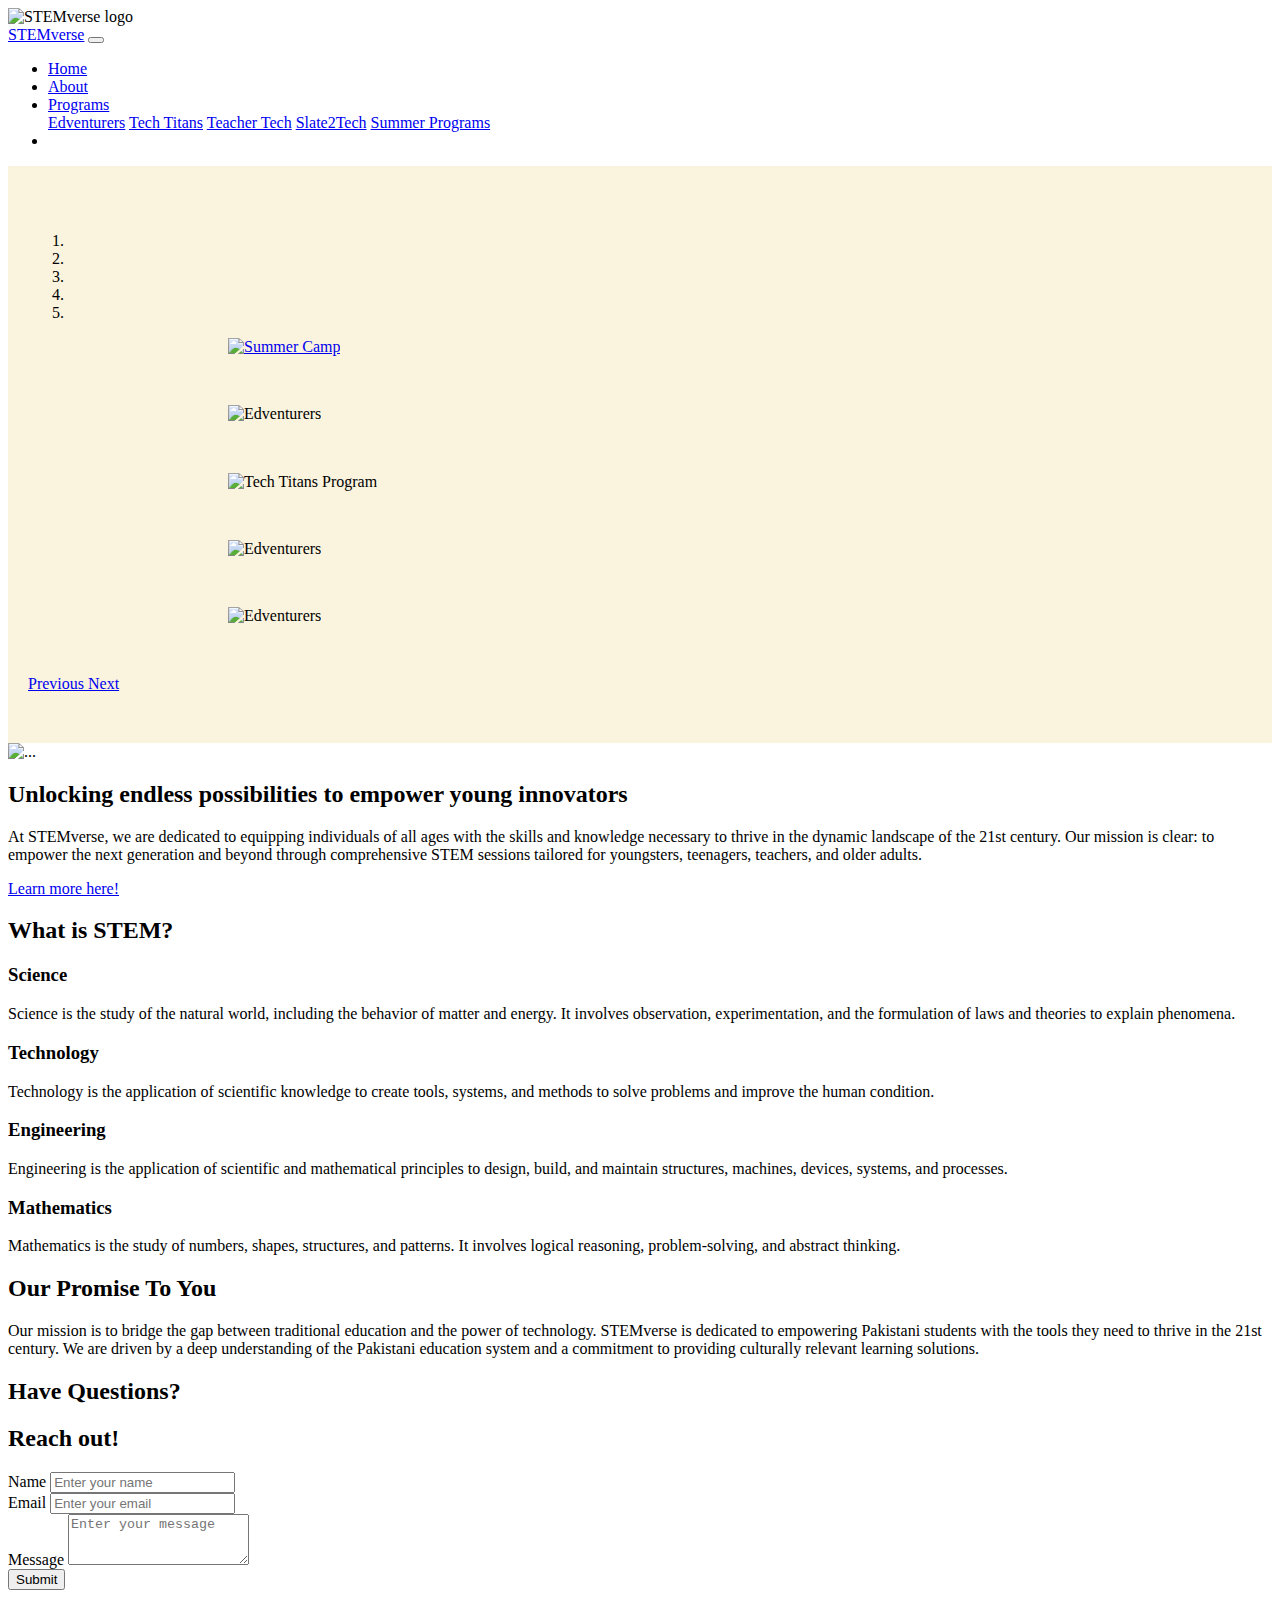
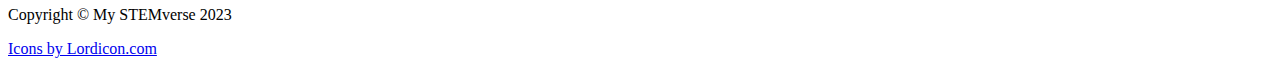
==== index.html @ d0d7cbfc "Update index.html" ====
<!DOCTYPE html>
<html lang="en">
    <head>
        <meta charset="utf-8" />
        <meta name="viewport" content="width=device-width, initial-scale=1, shrink-to-fit=no" />
        <meta name="description" content="" />
        <meta name="author" content="" />
        <title>STEMverse</title>
        <style>
          body {
                background-image: url('https://lh3.googleusercontent.com/pw/AP1GczMShViFUnM_aDdLb9dE6dk-QuzPLhxs2OLQv_I4lZw-OMQcgVXrkPU9hu_WZO9nA1g_hcCLJevhPfWdyV6EnHXuNd3g6HElw18OlKzuqtqz6DxQWEowJUoaniFOr1KgPMYdzGb9AqJL9mdg5TJ5GPow=w1120-h640-s-no-gm?authuser=0');
                background-size: 100% 100%;
                background-position: center;
                background-repeat: no-repeat;
                background-attachment: fixed;
                
            }
      </style>
        <link rel="icon" type="image/x-icon" href="assets/favicon.ico" />
        <!-- Google fonts-->
        <link href="https://fonts.googleapis.com/css?family=Raleway:100,100i,200,200i,300,300i,400,400i,500,500i,600,600i,700,700i,800,800i,900,900i" rel="stylesheet" />
        <link href="https://fonts.googleapis.com/css?family=Lora:400,400i,700,700i" rel="stylesheet" />
        <link href='https://fonts.googleapis.com/css?family=Hammersmith One' rel='stylesheet'/>
        <!-- Core theme CSS (includes Bootstrap)-->
        <link href="css/styles.css" rel="stylesheet" />
        <link href="https://cdn.jsdelivr.net/npm/bootstrap@5.2.3/dist/css/bootstrap.min.css" rel="stylesheet" integrity="sha384-rbsA2VBKQhggwzxH7pPCaAqO46MgnOM80zW1RWuH61DGLwZJEdK2Kadq2F9CUG65" crossorigin="anonymous">
        <script src="https://cdn.jsdelivr.net/npm/@popperjs/core@2.11.6/dist/umd/popper.min.js" integrity="sha384-oBqDVmMz4fnFO9gybBud7RduPuemT//+jJXB16zg6i8UQD3lV4PpR16U9YpiUS1W" crossorigin="anonymous"></script>
        <script src="https://cdn.jsdelivr.net/npm/bootstrap@5.2.3/dist/js/bootstrap.min.js" integrity="sha384-cuYeSxntonz0ZZNqGF9XJrndefRhOV+67mZeM5c3NFCKk8QqpAkRDFq5W+T5mNqg" crossorigin="anonymous"></script>
    </head>
    
    <body>
        <header class="masthead">
          <div class="logo-container">
          <img src="https://lh3.googleusercontent.com/pw/AP1GczO3kJDVuVrUFrqPY9hqRbgMvy6kZF7OmMjZ4Z5smqvFjQHUegdnQ1EVMJ9UCpUtrB3rb5JJw9ziFvFeEDk9o8iJmHvWyRlhHhYOQR4p4ru1tNE5zTUfWR99vVTWNBgsNVNbgV4FCqGF3fPRSrozs4DC=w1000-h150-s-no-gm?authuser=0" alt="STEMverse logo" class="logo-img"></img>
          </div>
          <div class="header-overlay"></div>  
        </header>
        
        <!-- Navigation-->
        <nav class="navbar navbar-expand-lg navbar-dark py-lg-4" id="mainNav">
            <div class="container">
                <a class="navbar-brand text-uppercase text-white d-lg-none" href="index.html">STEMverse</a>
                <button class="navbar-toggler" type="button" data-bs-toggle="collapse" data-bs-target="#navbarSupportedContent" aria-controls="navbarSupportedContent" aria-expanded="false" aria-label="Toggle navigation"><span class="navbar-toggler-icon"></span></button>
                <div class="collapse navbar-collapse" id="navbarSupportedContent">
                    <ul class="navbar-nav mx-auto">
                        <li class="nav-item px-lg-4"><a class="nav-link text-uppercase" href="index.html">Home</a></li>
                        <li class="nav-item px-lg-4"><a class="nav-link text-uppercase" href="about.html">About</a></li>
                        <li class="nav-item dropdown-on-hover px-lg-4">
                          <a class="nav-link dropdown-toggle text-uppercase" id="programsDropdown" href="programs.html" role="button">
                            Programs
                          </a>
                          <div class="dropdown-menu" aria-labelledby="programsDropdown">
                            <a class="dropdown-item" href="edventurers.html">Edventurers</a>
                            <a class="dropdown-item" href="technoteens.html">Tech Titans</a>
                            <a class="dropdown-item" href="teachertech.html">Teacher Tech</a>
                            <a class="dropdown-item" href="s2t.html">Slate2Tech</a>
                            <a class="dropdown-item" href="summerprograms.html">Summer Programs</a>
                          </div>
                        </li><li class="nav-item px-lg-4"><a class="nav-link text-uppercase" href="resources.html"></a></li>
                        <!--Add the word resources in line above to bring it back for all pages-->
                    </ul>
                </div>
            </div>
        </nav>
        <!--This is the CARAOUSEL SECTION-->
        <style>
          .carousel {
            background-color: #faf3dd;
            padding: 50px 20px;
            
          }
          .carousel-item img {
            max-width: 85%;
            max-height: 500px;
            height: auto;
            background-image: contain;
            align-items: center;
            padding-left: 200px;
          }
          .carousel-caption h5{
            padding-bottom: 5px;
          }
          .carousel-caption p {
            padding-top: -30px;
          }
          .carousel-control-next-icon, 
          .carousel-control-prev-icon {
            background-color: #003c71;
          }
          
        </style>
        <div id="carouselExampleIndicators" class="carousel slide mt-5" data-bs-ride="carousel">
          <ol class="carousel-indicators">
            <li data-bs-target="#carouselExampleIndicators" data-bs-slide-to="0" class="active"></li>
            <li data-bs-target="#carouselExampleIndicators" data-bs-slide-to="1"></li>
            <li data-bs-target="#carouselExampleIndicators" data-bs-slide-to="2"></li>
            <li data-bs-target="#carouselExampleIndicators" data-bs-slide-to="3"></li>
            <li data-bs-target="#carouselExampleIndicators" data-bs-slide-to="4"></li>
          </ol>
          <div class="carousel-inner">
            <div class="carousel-item active">
              <a href="summerprograms.html">
              <img src="https://lh3.googleusercontent.com/pw/AP1GczOWizl_kr8HUd9Uds8zLLfoN91cNhT9D0uWtg_RZju8qrG3QPE8s4hW7NlgHp8Oj6v14wTnDbpwJucAjte-dQbxAPU9l7QXVZYGWJPumKN1WOejyy2hwrRZic0axJtd1oc-r1ao8WHMAJt9gUANox1M=w1000-h500-s-no-gm?authuser=0" class="d-block w-100" alt="Summer Camp">
              <div class="carousel-caption d-none d-md-block">
                <h5></h5>
                <p></p>
              </div>
            </a>
            </div>
            <div class="carousel-item">
              <a href="summerprograms.html"></a>
              <img src="https://lh3.googleusercontent.com/pw/AP1GczPhtaN906NJMlKbP7toClIthIvhnKIPsCwZYRXLLo66SqbhEXJ2typB2YFSUFO-VENmSWPSk9NT6FTG_g93ddxNAXiZr0eJBiPS5dllbXPk2MVQzjT2yx2GYUXDm8dzEl6SAVmXla2UsBLsUr8X3fsh=w1000-h500-s-no-gm?authuser=0" class="d-block w-100" alt="Edventurers">
              <div class="carousel-caption d-none d-md-block">
                <h5></h5>
                <p></p>
              </div>
            </div>
            <div class="carousel-item">
              <a href="summerprograms.html"></a>
              <img src="https://lh3.googleusercontent.com/pw/AP1GczP4cNTJm44fRd6Un5sOpDsMlEJWnPu1lV0QKj2GGEtHrxLI53E8eFzQfC_ZyQoirE5Xyal9OsfwXDVcsvFtUQCfMVVZ8riYwlHgcDPNeN3EubmV7EcDNCgOdLpmQ3c8agFqjeDWyRkxjFpsYfx_cRqB=w1000-h500-s-no-gm?authuser=0" class="d-block w-100" alt="Tech Titans Program">
              <div class="carousel-caption d-none d-md-block">
                <h5></h5>
                <p></p>
              </div>
            </div>
            <div class="carousel-item">
              <a href="summerprograms.html"></a>
              <img src="https://lh3.googleusercontent.com/pw/AP1GczMoeoxcZcpJEvJfD7nitGKIKpbX3VCKsAfaJNWgOlxcgPwyX7t34k5IOFEW-bK6OUCoovvUMDlQopr8F68K9FOOjjUNCjwr15d0WkC0r3DgXHlH3cuvzCCMz1o500nY4gVbTPBaYrka0DnAjmMUyGv7=w1000-h500-s-no-gm?authuser=0" class="d-block w-100" alt="Edventurers">
              <div class="carousel-caption d-none d-md-block">
                <h5></h5>
                <p></p>
              </div>
            </div>
            <div class="carousel-item">
              <a href="summerprograms.html"></a>
              <img src="https://lh3.googleusercontent.com/pw/AP1GczOSJtDMFbBfRYyaHrWiKt_niaqPlzu4MBF2_ObBC0sLRfOKq-wB8p5-EbIizsRF-o70j1QEYG2llQhZfCnuRc5QWSz86ETy00_CfrCzi7Mbvk_wnqryE7w8eOVfFZx2zm5e9LxPuO_0Q0GLdk5Ip3h7=w1000-h500-s-no-gm?authuser=0" class="d-block w-100" alt="Edventurers">
              <div class="carousel-caption d-none d-md-block">
                <h5></h5>
                <p></p>
              </div>
            </div>
          </div>
          <a class="carousel-control-prev" href="#carouselExampleIndicators" role="button" data-bs-slide="prev">
            <span class="carousel-control-prev-icon" aria-hidden="true"></span>
            <span class="visually-hidden">Previous</span>
          </a>
          <a class="carousel-control-next" href="#carouselExampleIndicators" role="button" data-bs-slide="next">
            <span class="carousel-control-next-icon" aria-hidden="true"></span>
            <span class="visually-hidden">Next</span>
          </a>
        </div>
        <!--This section has the giant picture and a brief description-->
        <section class="page-section clearfix">
            <div class="container">
                <div class="intro">
                    <img class="intro-img img-fluid mb-3 mb-lg-0 rounded" src="https://lh3.googleusercontent.com/pw/AP1GczMvdodYRXGAURCLgPYZ_8f7nR_JEmuyBakaMiW8JYANy1YdvvOAUCgPfJjBHZcdR_L1UoDk75z_derug_jPVlCgzQlRG2p8yzdWJkcSiyrNs9ILB294n9NlHVxrBWsYugukycZSMLHLyG6132d_zOWE=w1324-h884-s-no-gm" alt="..." />
                    <div class="intro-text left-0 text-center bg-faded p-5 rounded">
                        <h2 class="section-heading mb-4">
                            <span class="section-heading-upper">Unlocking endless possibilities to empower young innovators </span>
                            <span class="section-heading-lower"></span>
                        </h2>
                        <p class="mb-3">At STEMverse, we are dedicated to equipping individuals of all ages with the skills and knowledge necessary to thrive in the dynamic landscape of the 21st century. Our mission is clear: to empower the next generation and beyond through comprehensive STEM sessions tailored for youngsters, teenagers, teachers, and older adults.</p>
                        <div class="intro-button mx-auto"><a class="btn btn-primary btn-xl" href="about.html">Learn more here!</a></div>
                    </div>
                </div>
            </div>
        </section>
        <!--This section talks about what STEM is-->
        <section class="page-section bg-primary text-white mb-0" id="stem">
            <div class="container">
              <h2 class="page-section-heading text-center ">What is STEM?</h2>
              <div class="divider-custom divider-light">
                <div class="divider-custom-line"></div>
                <div class="divider-custom-icon"><i class="fas fa-star"></i></div>
                <div class="divider-custom-line"></div>
              </div>
              <div class="row">
                <div class="col-md-3 text-center">
                  <div class="tech-icon mx-auto mb-5">
                    <i class="fas fa-mobile-alt fa-3x text-primary bounce"></i>
                  </div>
                  <h3 class="text-uppercase">Science</h3>
                  <script src="https://cdn.lordicon.com/lordicon.js"></script>
                    <lord-icon
                        src="https://cdn.lordicon.com/xhigzoca.json"
                            trigger="hover"
                            style="width:250px;height:150px">
                    </lord-icon>
                  <p class="text-white">Science is the study of the natural world, including the behavior of matter and energy. It involves observation, experimentation, and the formulation of laws and theories to explain phenomena.</p>
                </div>
                <div class="col-md-3 text-center">
                  <div class="tech-icon mx-auto mb-5">
                    <i class="fas fa-cogs fa-3x text-primary bounce"></i>
                  </div>
                  <h3 class="text-uppercase">Technology</h3>
                  <script src="https://cdn.lordicon.com/lordicon.js"></script>
                    <lord-icon
                        src="https://cdn.lordicon.com/vvqcrgre.json"
                        trigger="hover"
                        style="width:250px;height:150px">
                    </lord-icon>
                  <p class="text-white">Technology is the application of scientific knowledge to create tools, systems, and methods to solve problems and improve the human condition.</p>
                </div>
                <div class="col-md-3 text-center">
                  <div class="tech-icon mx-auto mb-5">
                    <i class="fas fa-laptop fa-3x text-primary bounce"></i>
                  </div>
                  <h3 class="text-uppercase">Engineering</h3>
                  <script src="https://cdn.lordicon.com/lordicon.js"></script>
                    <lord-icon
                        src="https://cdn.lordicon.com/cjknrhek.json"
                        trigger="hover"
                        style="width:250px;height:150px">
                    </lord-icon>
                  <p class="text-white">Engineering is the application of scientific and mathematical principles to design, build, and maintain structures, machines, devices, systems, and processes.</p>
                </div>
                <div class="col-md-3 text-center">
                  <div class="tech-icon mx-auto mb-5">
                    <i class="fas fa-calculator fa-3x text-primary bounce"></i>
                  </div>
                  <h3 class="text-uppercase">Mathematics</h3>
                  <script src="https://cdn.lordicon.com/lordicon.js"></script>
                    <lord-icon
                        src="https://cdn.lordicon.com/zsaomnmb.json"
                        trigger="hover"
                        state="loop-all"
                        style="width:250px;height:150px">
                    </lord-icon>
                  <p class="text-white">Mathematics is the study of numbers, shapes, structures, and patterns. It involves logical reasoning, problem-solving, and abstract thinking.</p>
                </div>
              </div>
            </div>
          </section>
        
        <section class="page-section cta">
            <div class="container">
                <div class="row">
                    <div class="col-xl-9 mx-auto">
                        <div class="cta-inner bg-faded text-center rounded">
                            <h2 class="section-heading mb-4">
                                <span class="section-heading-upper">Our Promise</span>
                                <span class="section-heading-lower">To You</span>
                            </h2>
                            <p class="mb-0">Our mission is to bridge the gap between traditional education and the power of technology. STEMverse is dedicated to empowering Pakistani students with the tools they need to thrive in the 21st century. We are driven by a deep understanding of the Pakistani education system and a commitment to providing culturally relevant learning solutions.</p>
                        </div>
                    </div>
                </div>
            </div>
        </section>
        <!--Contact us section-->
        <section class="details-container">
          <div class="container">
            <div class="row">
              <p></p>
              <div class="col-md-6">
                
                <h2>Have Questions?</h2>
                <h2>Reach out!</h2>
              </div>
              <div class="col-md-6">
                <form action="https://formspree.io/f/xleqoawb" method="post">
                  <div class="form-group text-white">
                    <label for="name">Name</label>
                    <input type="text" class="form-control" id="name" name="name" placeholder="Enter your name" required>
                  </div>
                  <div class="form-group text-white">
                    <label for="email">Email</label>
                    <input type="email" class="form-control" id="email" name="_replyto" placeholder="Enter your email" required>
                  </div>
                  <div class="form-group text-white">
                    <label for="message">Message</label>
                    <textarea class="form-control" id="message" name="message" rows="3" placeholder="Enter your message" required></textarea>
                  </div>
                  <div class="text-center text-white">
                  <button type="submit" class="btn btn-primary">Submit</button>
                  </div>
                </form>
              </div>
            </div>
          </div>
        </section>     
        <footer class="footer text-faded text-center py-5">
            <div class="container"><p class="m-0 small">Copyright &copy; My STEMverse 2023</p></div>
            <a href="https://lordicon.com/">Icons by Lordicon.com</a>

        </footer>
        <!-- Bootstrap core JS-->
        <script src="https://cdn.jsdelivr.net/npm/bootstrap@5.2.3/dist/js/bootstrap.bundle.min.js"></script>
        <!-- Core theme JS-->
        <script src="js/scripts.js"></script>
    </body>
</html>
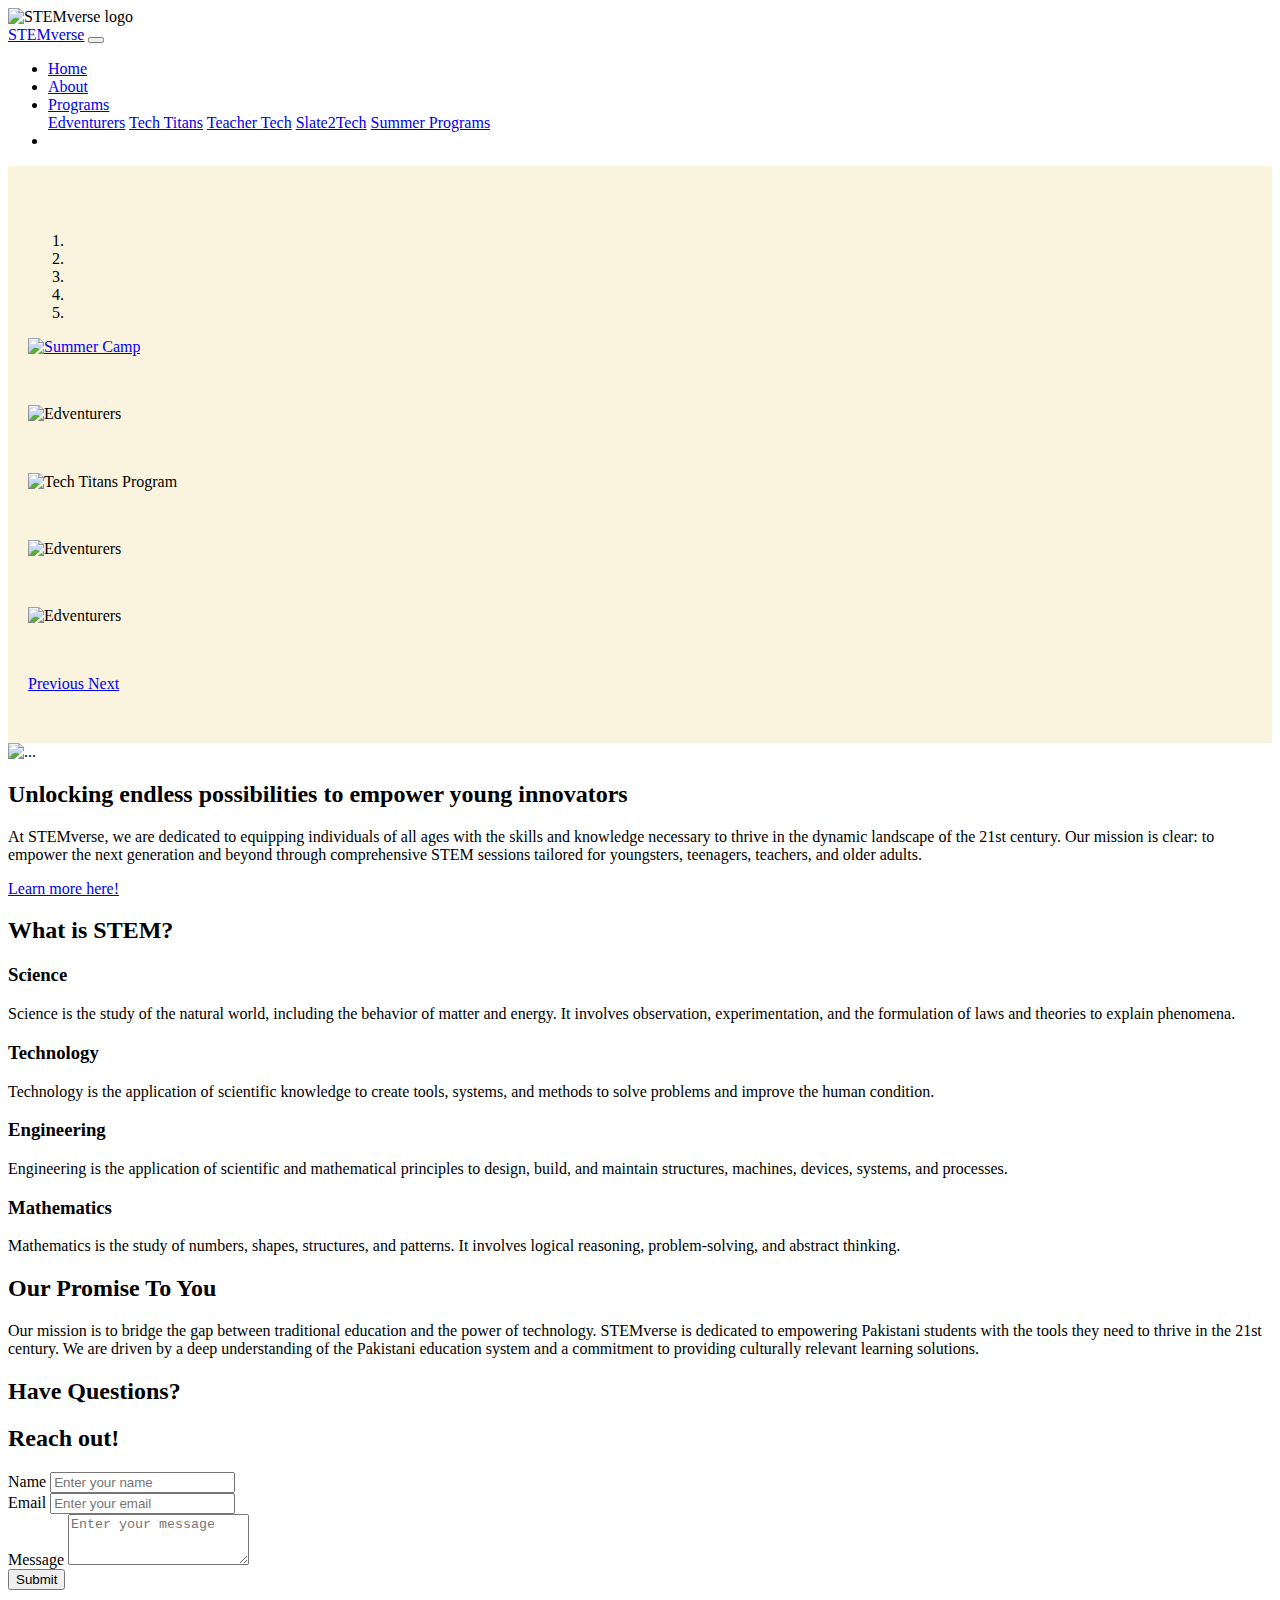
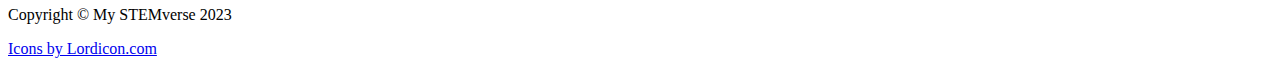
==== commit 6e716784: "Update index.html" ====
--- a/index.html
+++ b/index.html
@@ -9,11 +9,23 @@
         <style>
           body {
                 background-image: url('https://lh3.googleusercontent.com/pw/AP1GczMShViFUnM_aDdLb9dE6dk-QuzPLhxs2OLQv_I4lZw-OMQcgVXrkPU9hu_WZO9nA1g_hcCLJevhPfWdyV6EnHXuNd3g6HElw18OlKzuqtqz6DxQWEowJUoaniFOr1KgPMYdzGb9AqJL9mdg5TJ5GPow=w1120-h640-s-no-gm?authuser=0');
-                background-size: 100% 100%;
+                background-size: cover;
                 background-position: center;
                 background-repeat: no-repeat;
                 background-attachment: fixed;
-                
+                }
+            @media only screen and (max-width: 600px) {
+                body {
+                    background-size: 100% auto; 
+                    background-attachment: scroll; 
+                }
+            }
+                        
+              @media only screen and (min-width: 600px) and (max-width: 900px) {
+                body {
+                    background-size: 100% auto; 
+                    background-attachment: scroll; 
+                }
             }
       </style>
         <link rel="icon" type="image/x-icon" href="assets/favicon.ico" />
@@ -70,12 +82,14 @@
             
           }
           .carousel-item img {
-            max-width: 85%;
+            max-width: 100%;
             max-height: 500px;
             height: auto;
             background-image: contain;
             align-items: center;
-            padding-left: 200px;
+            margin: 0 auto; 
+            padding-left: 0; 
+            padding-right: 0;
           }
           .carousel-caption h5{
             padding-bottom: 5px;
@@ -100,7 +114,7 @@
           <div class="carousel-inner">
             <div class="carousel-item active">
               <a href="summerprograms.html">
-              <img src="https://lh3.googleusercontent.com/pw/AP1GczOWizl_kr8HUd9Uds8zLLfoN91cNhT9D0uWtg_RZju8qrG3QPE8s4hW7NlgHp8Oj6v14wTnDbpwJucAjte-dQbxAPU9l7QXVZYGWJPumKN1WOejyy2hwrRZic0axJtd1oc-r1ao8WHMAJt9gUANox1M=w1000-h500-s-no-gm?authuser=0" class="d-block w-100" alt="Summer Camp">
+              <img src="https://lh3.googleusercontent.com/pw/AP1GczOWizl_kr8HUd9Uds8zLLfoN91cNhT9D0uWtg_RZju8qrG3QPE8s4hW7NlgHp8Oj6v14wTnDbpwJucAjte-dQbxAPU9l7QXVZYGWJPumKN1WOejyy2hwrRZic0axJtd1oc-r1ao8WHMAJt9gUANox1M=w1000-h500-s-no-gm?authuser=0" class="d-block img-fluid" alt="Summer Camp">
               <div class="carousel-caption d-none d-md-block">
                 <h5></h5>
                 <p></p>
@@ -109,7 +123,7 @@
             </div>
             <div class="carousel-item">
               <a href="summerprograms.html"></a>
-              <img src="https://lh3.googleusercontent.com/pw/AP1GczPhtaN906NJMlKbP7toClIthIvhnKIPsCwZYRXLLo66SqbhEXJ2typB2YFSUFO-VENmSWPSk9NT6FTG_g93ddxNAXiZr0eJBiPS5dllbXPk2MVQzjT2yx2GYUXDm8dzEl6SAVmXla2UsBLsUr8X3fsh=w1000-h500-s-no-gm?authuser=0" class="d-block w-100" alt="Edventurers">
+              <img src="https://lh3.googleusercontent.com/pw/AP1GczPhtaN906NJMlKbP7toClIthIvhnKIPsCwZYRXLLo66SqbhEXJ2typB2YFSUFO-VENmSWPSk9NT6FTG_g93ddxNAXiZr0eJBiPS5dllbXPk2MVQzjT2yx2GYUXDm8dzEl6SAVmXla2UsBLsUr8X3fsh=w1000-h500-s-no-gm?authuser=0" class="d-block img-fluid" alt="Edventurers">
               <div class="carousel-caption d-none d-md-block">
                 <h5></h5>
                 <p></p>
@@ -117,7 +131,7 @@
             </div>
             <div class="carousel-item">
               <a href="summerprograms.html"></a>
-              <img src="https://lh3.googleusercontent.com/pw/AP1GczP4cNTJm44fRd6Un5sOpDsMlEJWnPu1lV0QKj2GGEtHrxLI53E8eFzQfC_ZyQoirE5Xyal9OsfwXDVcsvFtUQCfMVVZ8riYwlHgcDPNeN3EubmV7EcDNCgOdLpmQ3c8agFqjeDWyRkxjFpsYfx_cRqB=w1000-h500-s-no-gm?authuser=0" class="d-block w-100" alt="Tech Titans Program">
+              <img src="https://lh3.googleusercontent.com/pw/AP1GczP4cNTJm44fRd6Un5sOpDsMlEJWnPu1lV0QKj2GGEtHrxLI53E8eFzQfC_ZyQoirE5Xyal9OsfwXDVcsvFtUQCfMVVZ8riYwlHgcDPNeN3EubmV7EcDNCgOdLpmQ3c8agFqjeDWyRkxjFpsYfx_cRqB=w1000-h500-s-no-gm?authuser=0" class="d-block img-fluid" alt="Tech Titans Program">
               <div class="carousel-caption d-none d-md-block">
                 <h5></h5>
                 <p></p>
@@ -125,7 +139,7 @@
             </div>
             <div class="carousel-item">
               <a href="summerprograms.html"></a>
-              <img src="https://lh3.googleusercontent.com/pw/AP1GczMoeoxcZcpJEvJfD7nitGKIKpbX3VCKsAfaJNWgOlxcgPwyX7t34k5IOFEW-bK6OUCoovvUMDlQopr8F68K9FOOjjUNCjwr15d0WkC0r3DgXHlH3cuvzCCMz1o500nY4gVbTPBaYrka0DnAjmMUyGv7=w1000-h500-s-no-gm?authuser=0" class="d-block w-100" alt="Edventurers">
+              <img src="https://lh3.googleusercontent.com/pw/AP1GczMoeoxcZcpJEvJfD7nitGKIKpbX3VCKsAfaJNWgOlxcgPwyX7t34k5IOFEW-bK6OUCoovvUMDlQopr8F68K9FOOjjUNCjwr15d0WkC0r3DgXHlH3cuvzCCMz1o500nY4gVbTPBaYrka0DnAjmMUyGv7=w1000-h500-s-no-gm?authuser=0" class="d-block img-fluid" alt="Edventurers">
               <div class="carousel-caption d-none d-md-block">
                 <h5></h5>
                 <p></p>
@@ -133,7 +147,7 @@
             </div>
             <div class="carousel-item">
               <a href="summerprograms.html"></a>
-              <img src="https://lh3.googleusercontent.com/pw/AP1GczOSJtDMFbBfRYyaHrWiKt_niaqPlzu4MBF2_ObBC0sLRfOKq-wB8p5-EbIizsRF-o70j1QEYG2llQhZfCnuRc5QWSz86ETy00_CfrCzi7Mbvk_wnqryE7w8eOVfFZx2zm5e9LxPuO_0Q0GLdk5Ip3h7=w1000-h500-s-no-gm?authuser=0" class="d-block w-100" alt="Edventurers">
+              <img src="https://lh3.googleusercontent.com/pw/AP1GczOSJtDMFbBfRYyaHrWiKt_niaqPlzu4MBF2_ObBC0sLRfOKq-wB8p5-EbIizsRF-o70j1QEYG2llQhZfCnuRc5QWSz86ETy00_CfrCzi7Mbvk_wnqryE7w8eOVfFZx2zm5e9LxPuO_0Q0GLdk5Ip3h7=w1000-h500-s-no-gm?authuser=0" class="d-block img-fluid" alt="Edventurers">
               <div class="carousel-caption d-none d-md-block">
                 <h5></h5>
                 <p></p>
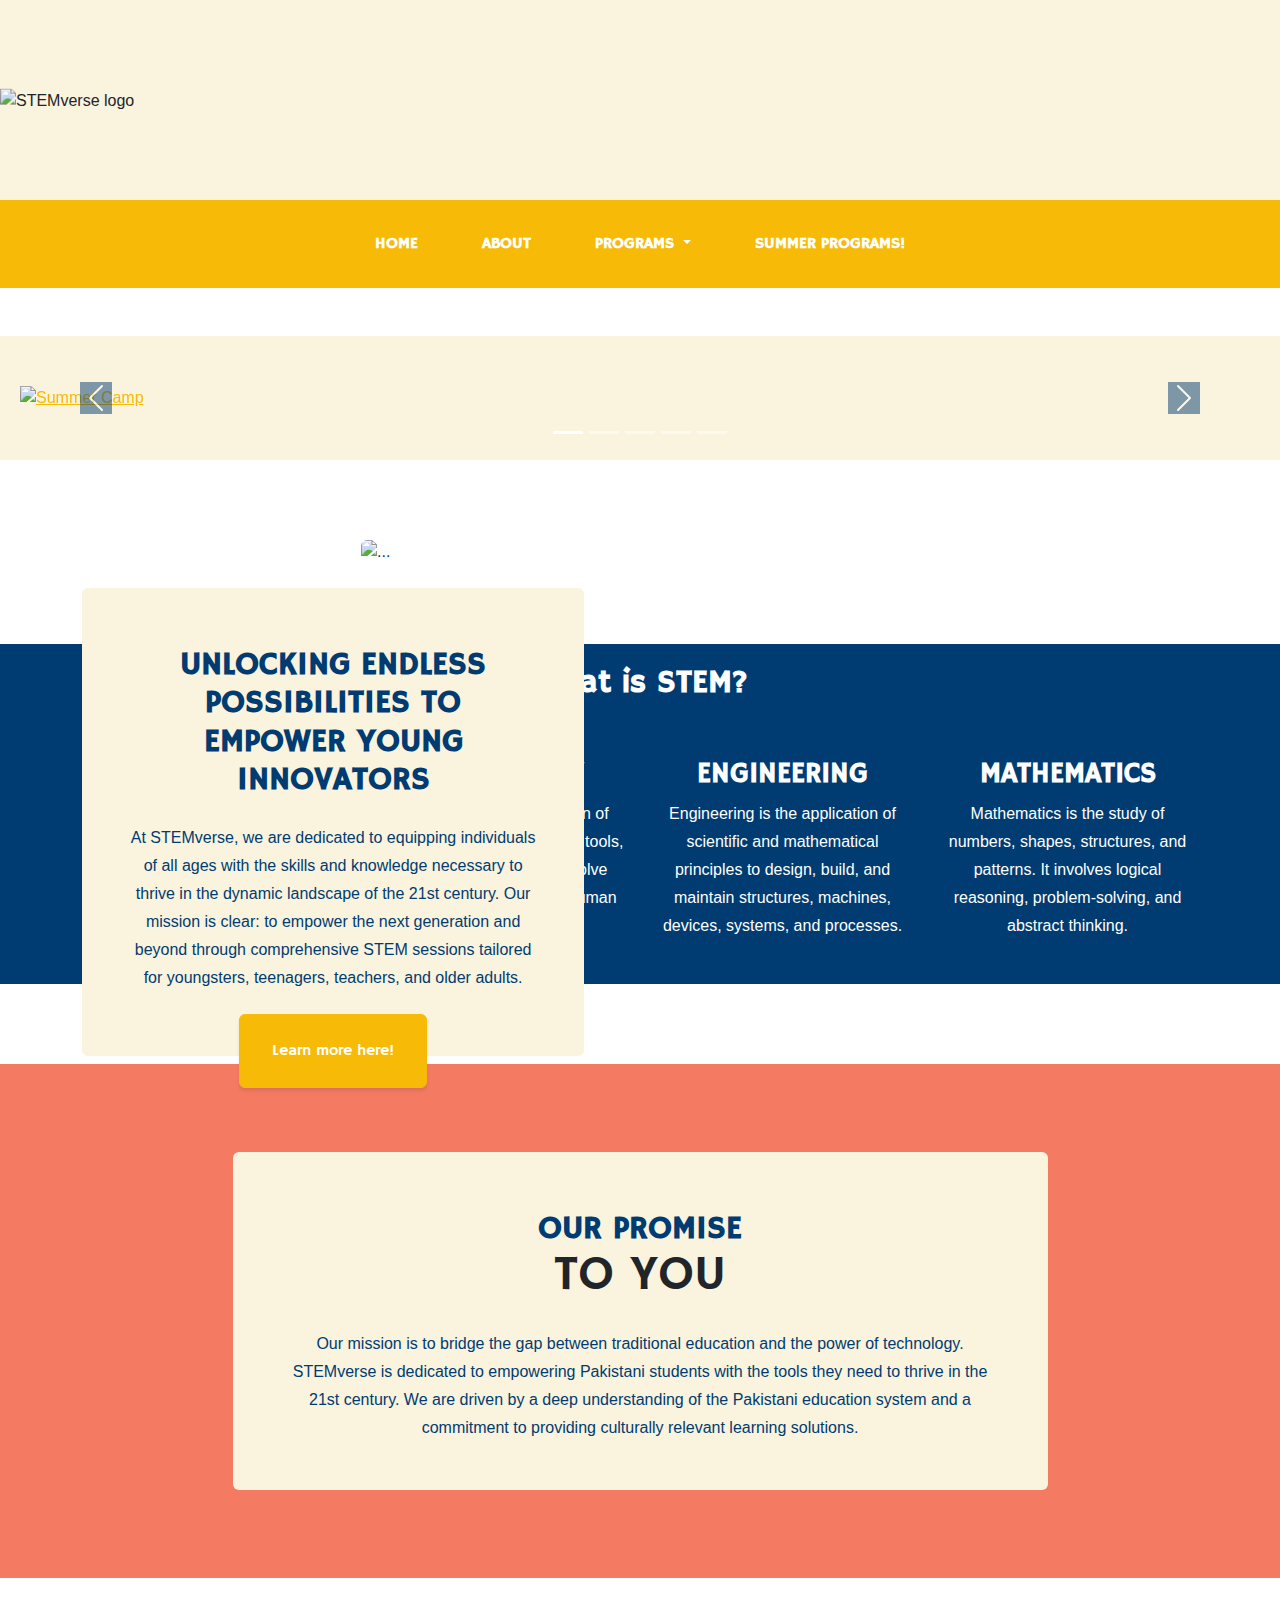
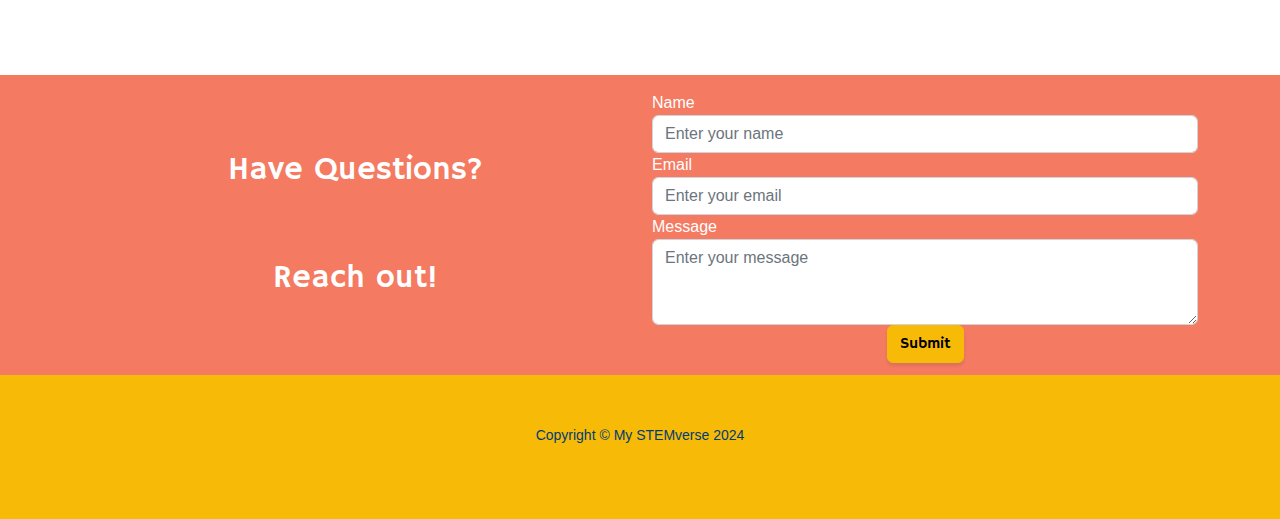
==== commit a4df3af4: "Update index.html" ====
--- a/index.html
+++ b/index.html
@@ -8,25 +8,12 @@
         <title>STEMverse</title>
         <style>
           body {
-                background-image: url('https://lh3.googleusercontent.com/pw/AP1GczMShViFUnM_aDdLb9dE6dk-QuzPLhxs2OLQv_I4lZw-OMQcgVXrkPU9hu_WZO9nA1g_hcCLJevhPfWdyV6EnHXuNd3g6HElw18OlKzuqtqz6DxQWEowJUoaniFOr1KgPMYdzGb9AqJL9mdg5TJ5GPow=w1120-h640-s-no-gm?authuser=0');
-                background-size: cover;
-                background-position: center;
-                background-repeat: no-repeat;
-                background-attachment: fixed;
-                }
-            @media only screen and (max-width: 600px) {
-                body {
-                    background-size: 100% auto; 
-                    background-attachment: scroll; 
-                }
-            }
-                        
-              @media only screen and (min-width: 600px) and (max-width: 900px) {
-                body {
-                    background-size: 100% auto; 
-                    background-attachment: scroll; 
-                }
-            }
+    background-image: url('https://lh3.googleusercontent.com/pw/AP1GczMShViFUnM_aDdLb9dE6dk-QuzPLhxs2OLQv_I4lZw-OMQcgVXrkPU9hu_WZO9nA1g_hcCLJevhPfWdyV6EnHXuNd3g6HElw18OlKzuqtqz6DxQWEowJUoaniFOr1KgPMYdzGb9AqJL9mdg5TJ5GPow=w1120-h640-s-no-gm?authuser=0');
+    background-size: 100% 100%;
+    background-position: center;
+    background-repeat: no-repeat;
+    background-attachment: fixed;
+}
       </style>
         <link rel="icon" type="image/x-icon" href="assets/favicon.ico" />
         <!-- Google fonts-->
@@ -68,7 +55,7 @@
                             <a class="dropdown-item" href="s2t.html">Slate2Tech</a>
                             <a class="dropdown-item" href="summerprograms.html">Summer Programs</a>
                           </div>
-                        </li><li class="nav-item px-lg-4"><a class="nav-link text-uppercase" href="resources.html"></a></li>
+                        </li><li class="nav-item px-lg-4"><a class="nav-link text-uppercase" href="summerprograms.html">Summer Programs!</a></li>
                         <!--Add the word resources in line above to bring it back for all pages-->
                     </ul>
                 </div>
@@ -294,7 +281,7 @@
           </div>
         </section>     
         <footer class="footer text-faded text-center py-5">
-            <div class="container"><p class="m-0 small">Copyright &copy; My STEMverse 2023</p></div>
+            <div class="container"><p class="m-0 small">Copyright &copy; My STEMverse 2024</p></div>
             <a href="https://lordicon.com/">Icons by Lordicon.com</a>
 
         </footer>
